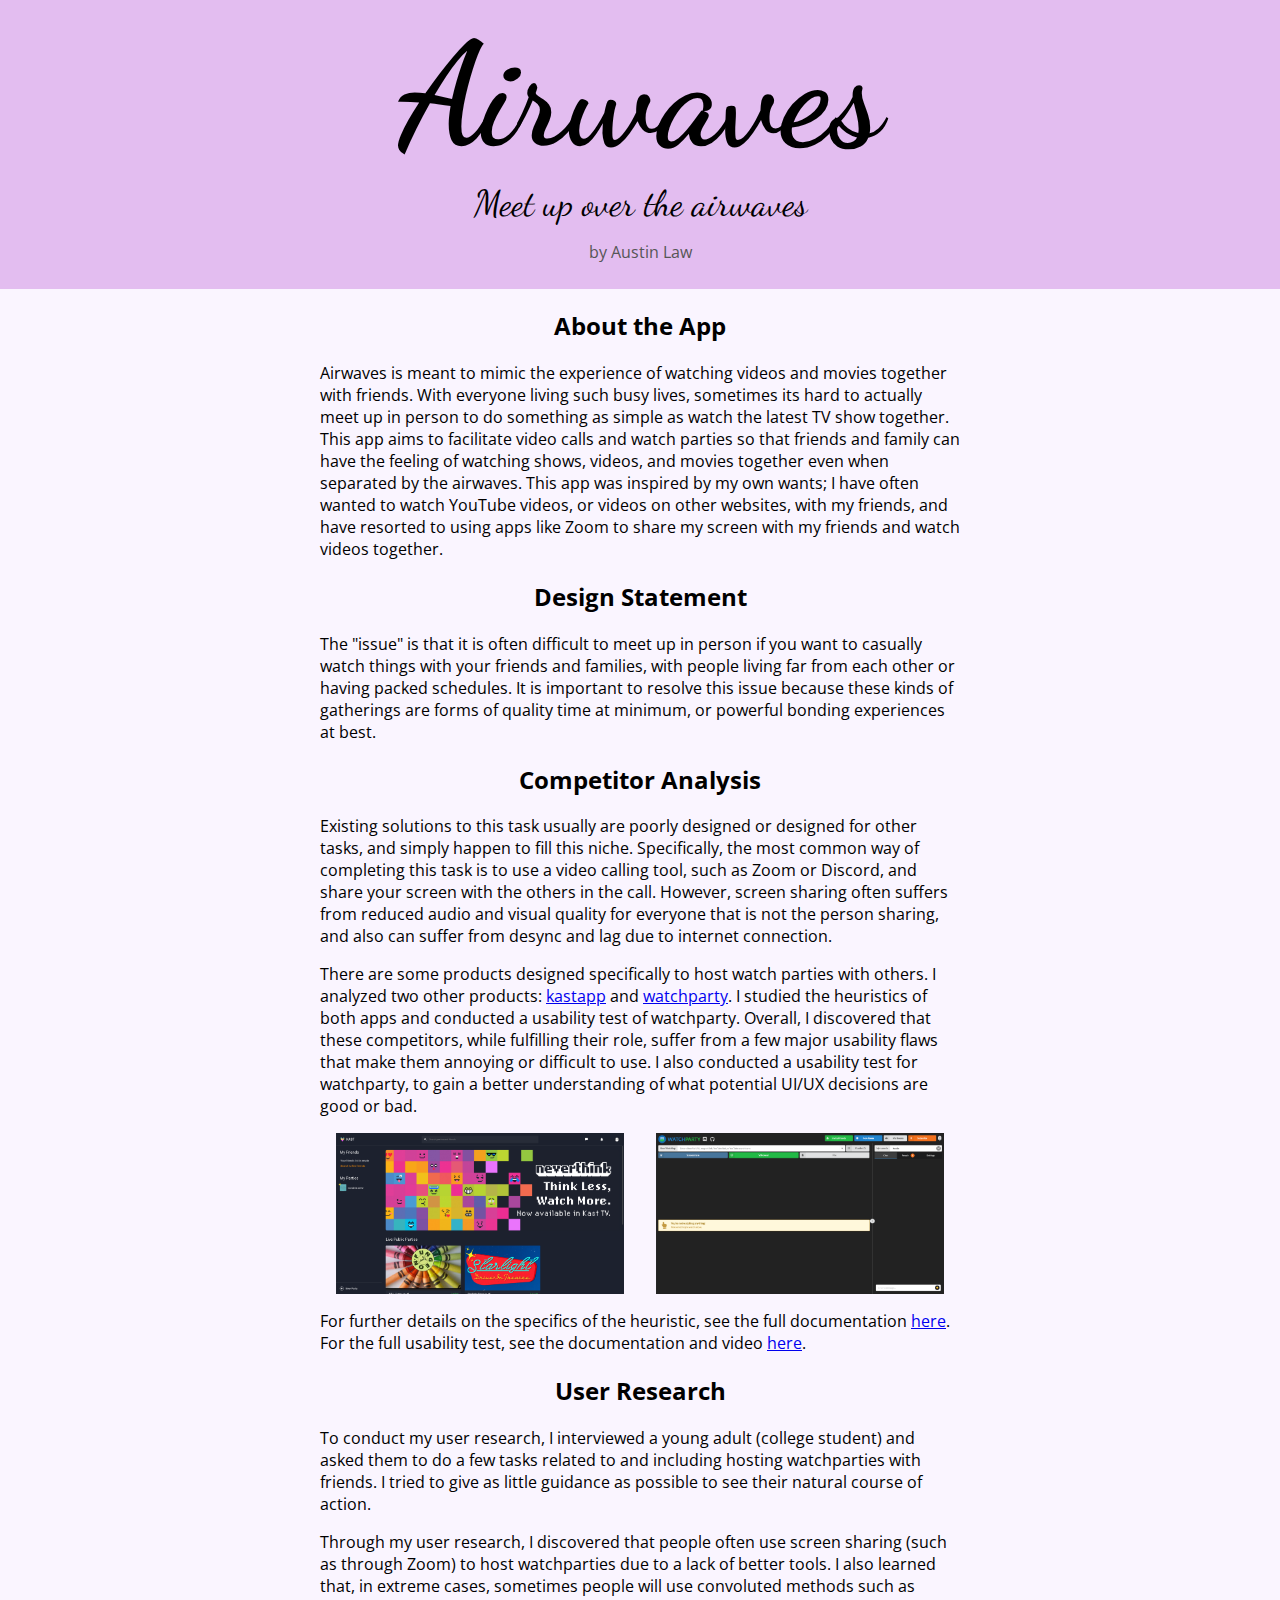
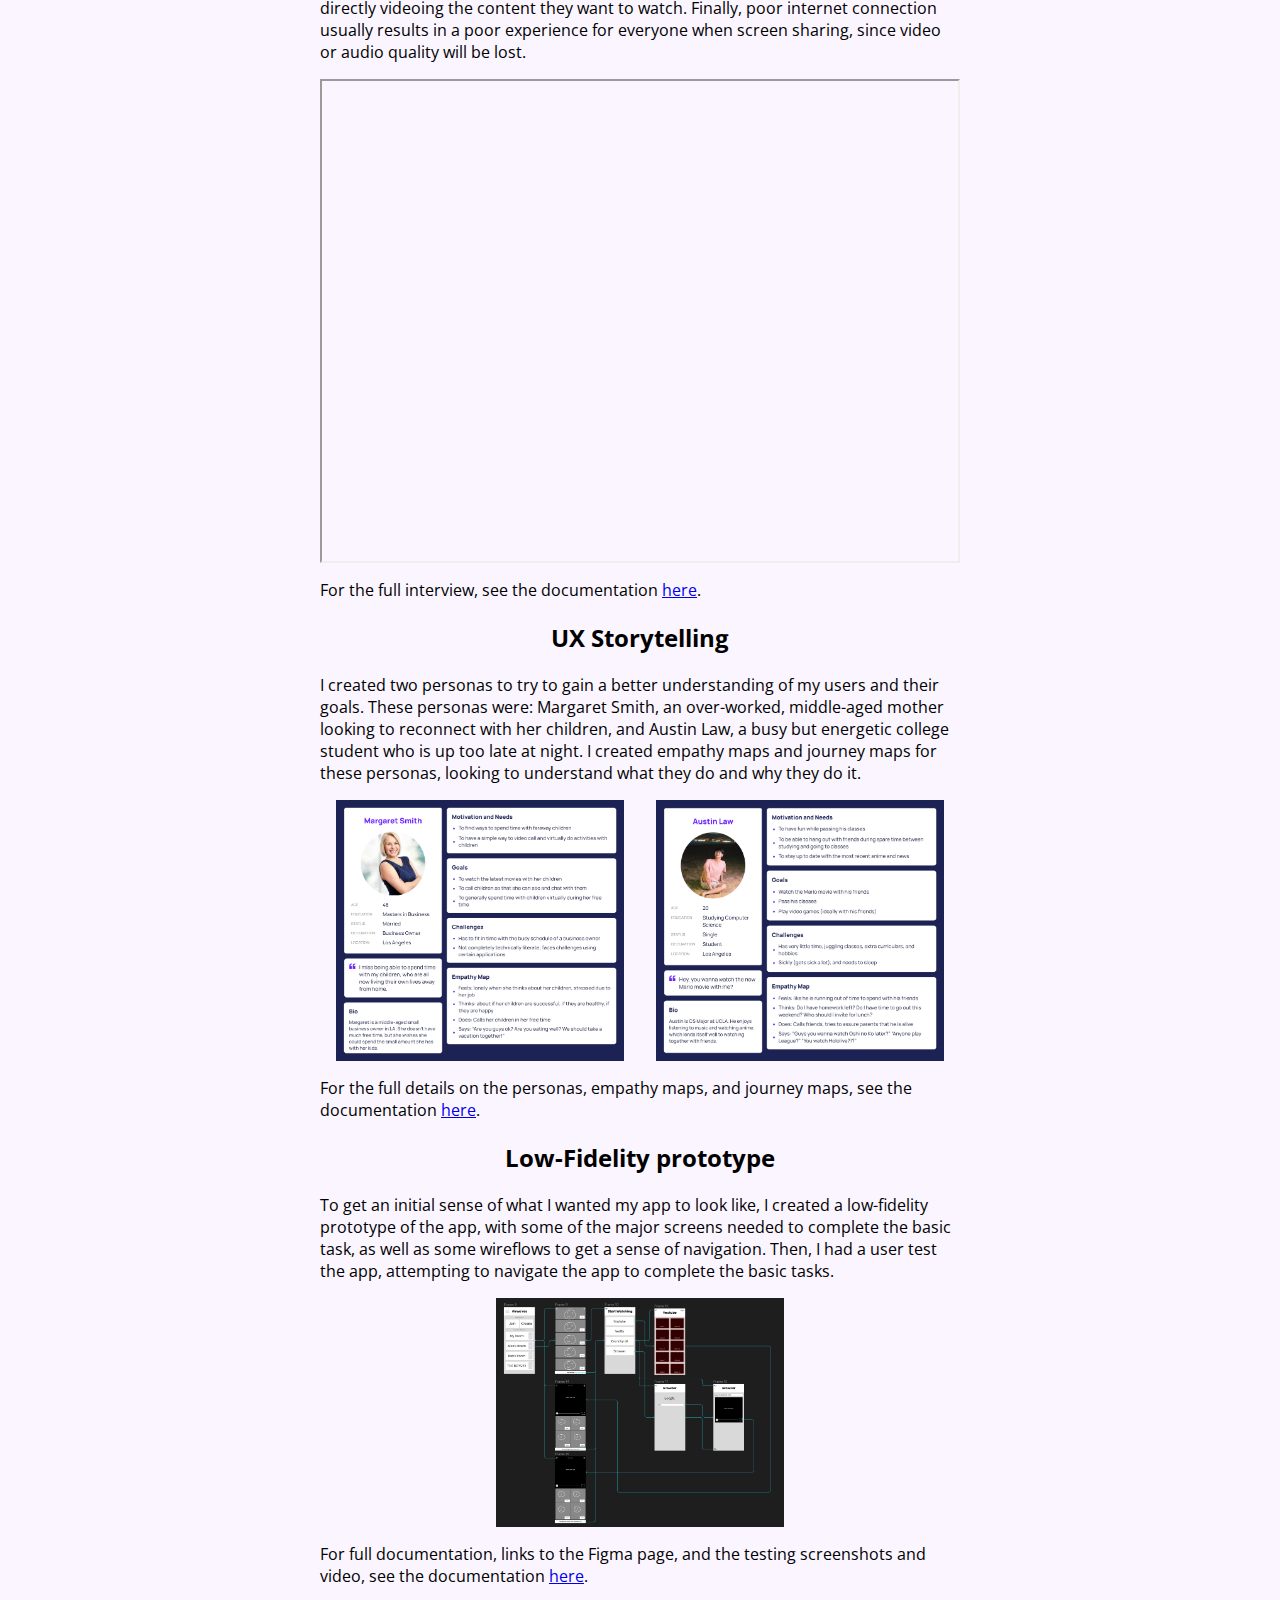
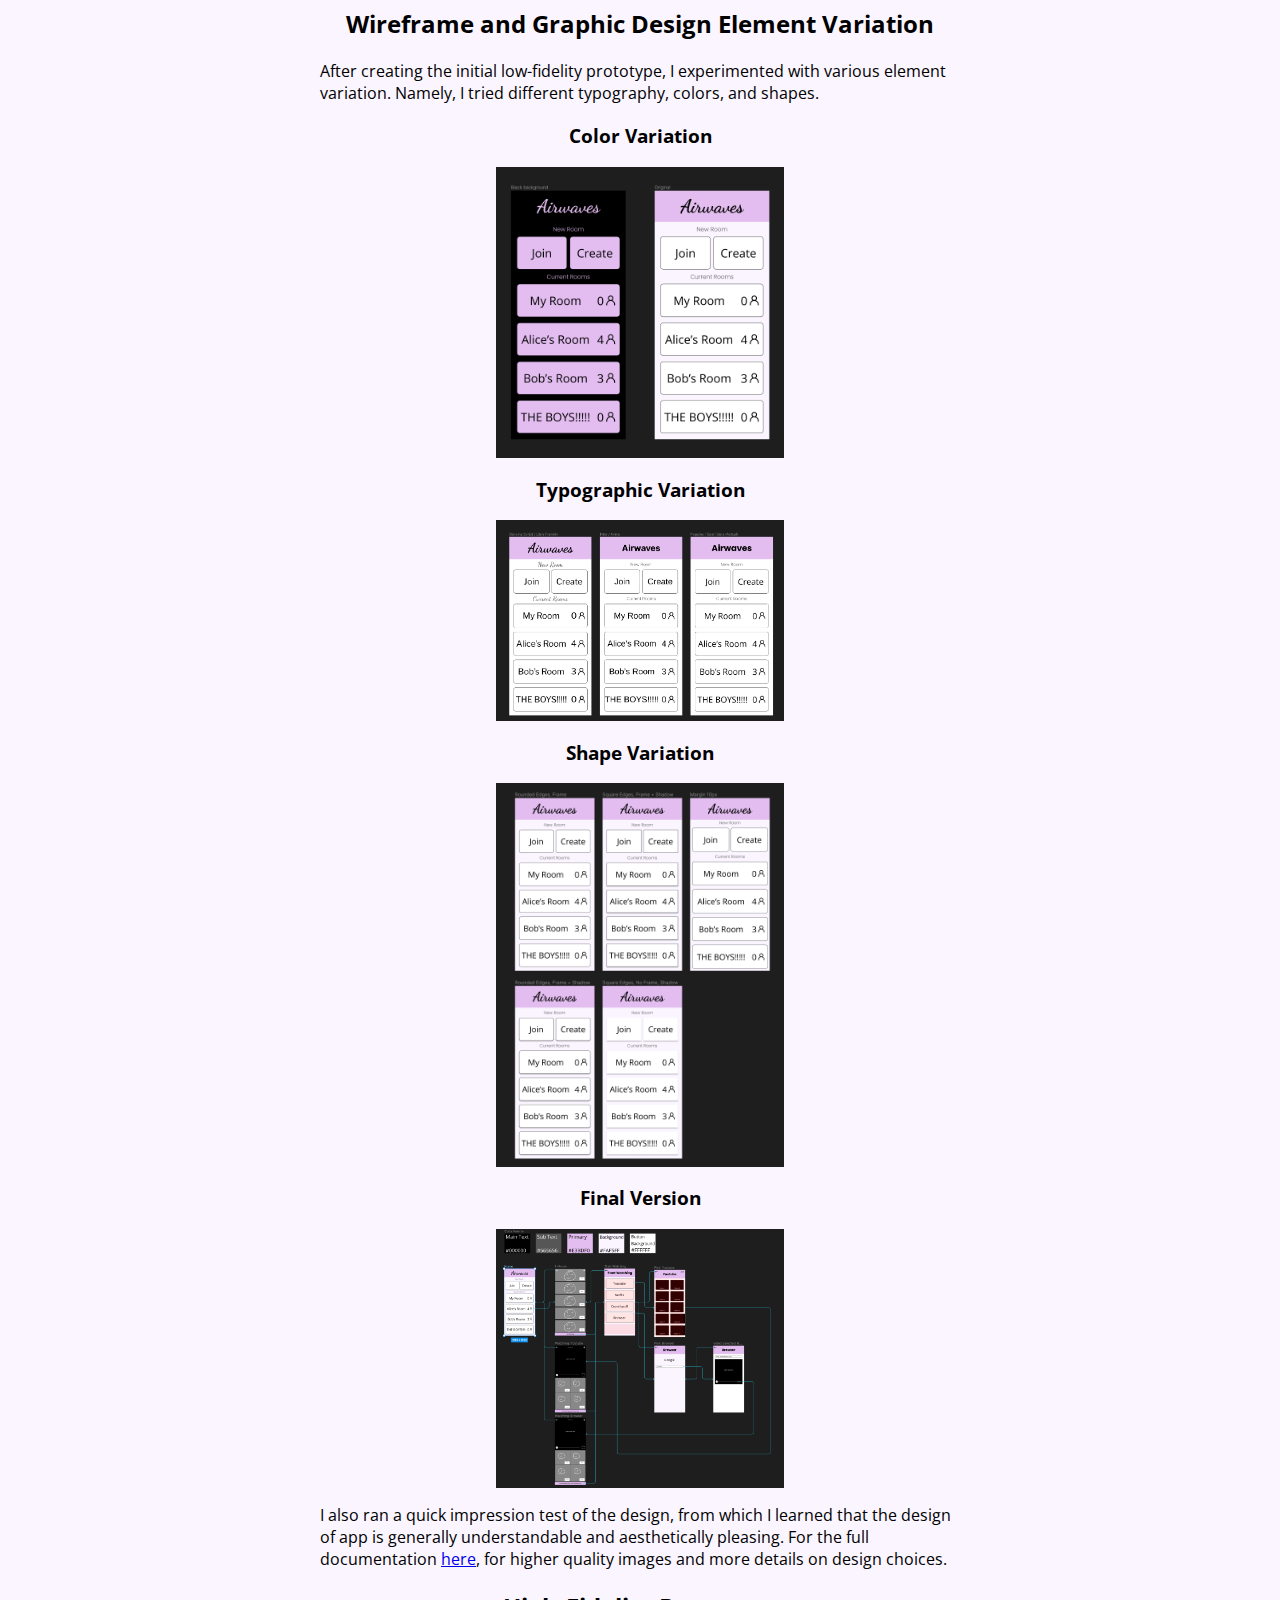
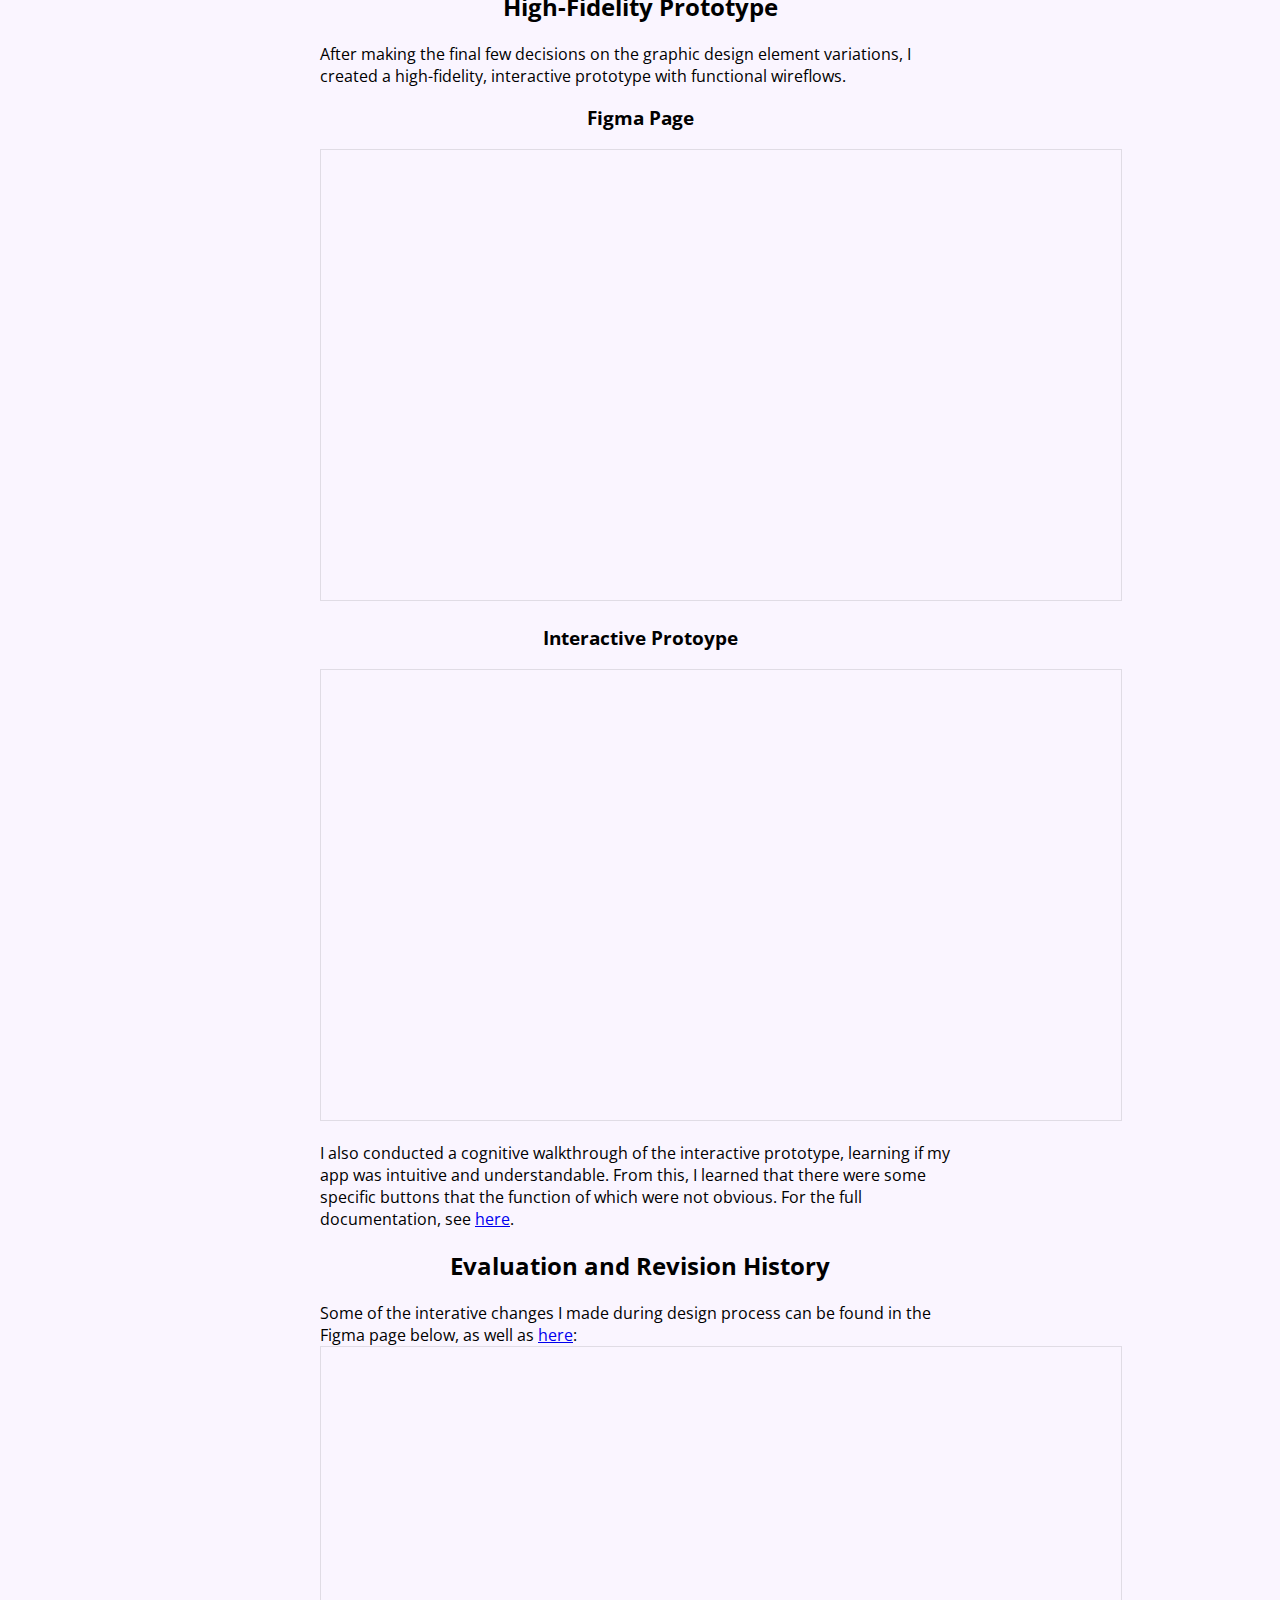
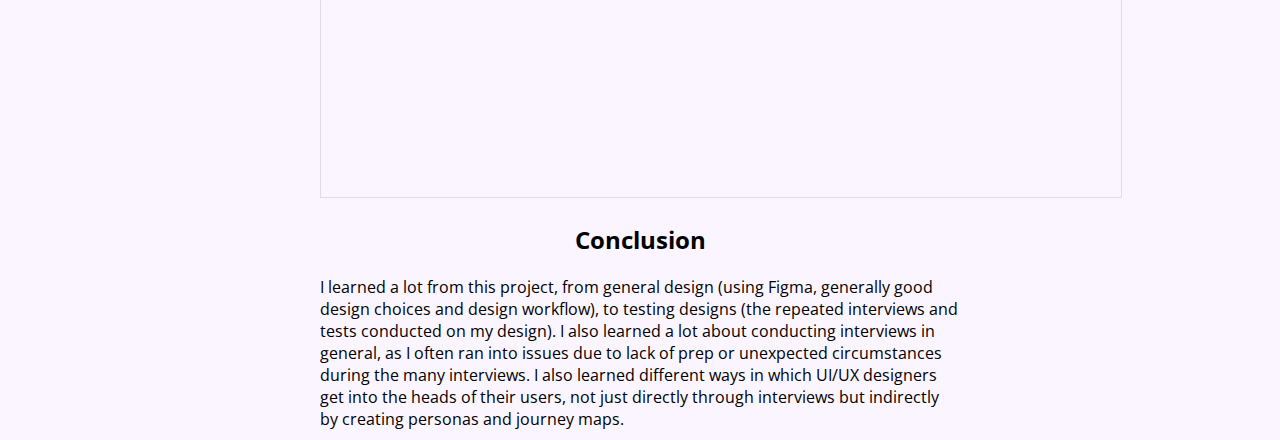
==== index.html @ 7b82be84 "adds index file to home dir" ====
<!DOCTYPE html>
<html>
    <head>
        <style>
            @import url('https://fonts.googleapis.com/css2?family=Dancing+Script&family=Open+Sans&display=swap');
        </style>
        <link rel="stylesheet" href="./styles.css"/>
    </head>

    <title>
        Airwaves
    </title>

    <body>
        <div class="header">
            <h1>Airwaves</h1>
            <p class="subtitle">Meet up over the airwaves</p>
            <p class="author">by Austin Law</p> 
        </div>

        <div class="container">
            <div class="main-content">
                <!-- About -->
                <h2>About the App</h2>
                Airwaves is meant to mimic the experience of watching videos and movies together with friends. With everyone living such busy lives, sometimes its hard to actually meet up in person to do something as simple as watch the latest TV show together. This app aims to facilitate video calls and watch parties so that friends and family can have the feeling of watching shows, videos, and movies together even when separated by the airwaves. This app was inspired by my own wants; I have often wanted to watch YouTube videos, or videos on other websites, with my friends, and have resorted to using apps like Zoom to share my screen with my friends and watch videos together.
                
                <!-- Design Statement -->
                <h2> Design Statement </h2>
                The "issue" is that it is often difficult to meet up in person if you want to casually watch things with your friends and families, with people living far from each other or having packed schedules. It is important to resolve this issue because these kinds of gatherings are forms of quality time at minimum, or powerful bonding experiences at best.
                
                <!-- Competitor analysis [assignment01 & 02] -->
                <h2>Competitor Analysis</h2>
                <p>
                    Existing solutions to this task usually are poorly designed or designed for other tasks, and simply happen to fill this niche. Specifically, the most common way of completing this task is to use a video calling tool, such as Zoom or Discord, and share your screen with the others in the call. However, screen sharing often suffers from reduced audio and visual quality for everyone that is not the person sharing, and also can suffer from desync and lag due to internet connection.
                </p>
                <p>
                    There are some products designed specifically to host watch parties with others. I analyzed two other products: <a href="https://www.kastapp.co">kastapp</a> and <a href="https://www.watchparty.me">watchparty</a>. I studied the heuristics of both apps and conducted a usability test of watchparty. Overall, I discovered that these competitors, while fulfilling their role, suffer from a few major usability flaws that make them annoying or difficult to use. I also conducted a usability test for watchparty, to gain a better understanding of what potential UI/UX decisions are good or bad.
                </p>
                <div class="image">
                    <img src="./ASSIGNMENT01/img/kast/kasthome.png" alt="kastapp home page">
                    <img src="./ASSIGNMENT01/img/watchparty/watchpartydefault.png" alt="watchparty default page">
                </div>
                <p>
                    For further details on the specifics of the heuristic, see the full documentation <a href="https://github.com/AustinLaw8/DH110-Spring23/tree/main/ASSIGNMENT01">here</a>. For the full usability test, see the documentation and video <a href="https://github.com/AustinLaw8/DH110-Spring23/tree/main/ASSIGNMENT02">here</a>.
                </p>
                
                <!-- User research [contextual inquiry, assignment03] -->
                <h2>User Research</h2>
                <p>
                    To conduct my user research, I interviewed a young adult (college student) and asked them to do a few tasks related to and including hosting watchparties with friends. I tried to give as little guidance as possible to see their natural course of action.
                </p>
                <p>
                    Through my user research, I discovered that people often use screen sharing (such as through Zoom) to host watchparties due to a lack of better tools. I also learned that, in extreme cases, sometimes people will use convoluted methods such as directly videoing the content they want to watch. Finally, poor internet connection usually results in a poor experience for everyone when screen sharing, since video or audio quality will be lost.
                </p>
                <div class="image">
                    <iframe src="https://drive.google.com/file/d/1uPipNLyhCEoSCgH6i-R-K7STpqZzj1Kh/preview" width="640" height="480" allow="autoplay"></iframe>
                </div>
                <p>
                    For the full interview, see the documentation <a href="https://github.com/AustinLaw8/DH110-Spring23/tree/main/ASSIGNMENT03">here</a>.
                </p>
                
                <!-- UX storytelling [persona+scenario, assignment04] -->
                <h2>UX Storytelling</h2>
                <p>
                    I created two personas to try to gain a better understanding of my users and their goals. These personas were: Margaret Smith, an over-worked, middle-aged mother looking to reconnect with her children, and Austin Law, a busy but energetic college student who is up too late at night. I created empathy maps and journey maps for these personas, looking to understand what they do and why they do it.
                </p>
                <div class="image">
                    <img src="./ASSIGNMENT04/img/margaret_smith.png" alt="Margaret Smith persona">
                    <img src="./ASSIGNMENT04/img/austin_law_ux_persona.png" alt="Austin Law person">
                </div>
                <p>
                    For the full details on the personas, empathy maps, and journey maps, see the documentation <a href="https://github.com/AustinLaw8/DH110-Spring23/tree/main/ASSIGNMENT04">here</a>.
                </p>

                <!-- Low-fidelity prototype [assignment05]</h2> -->
                <h2>Low-Fidelity prototype</h2>
                <p>
                    To get an initial sense of what I wanted my app to look like, I created a low-fidelity prototype of the app, with some of the major screens needed to complete the basic task, as well as some wireflows to get a sense of navigation. Then, I had a user test the app, attempting to navigate the app to complete the basic tasks.
                </p>
                <div class="image">
                    <img src="./ASSIGNMENT05/img/figma_wireframe.png" alt="Initial wireframe">
                </div>
                <p>
                    For full documentation, links to the Figma page, and the testing screenshots and video, see the documentation <a href="https://github.com/AustinLaw8/DH110-Spring23/tree/main/ASSIGNMENT05">here</a>.
                </p>
                
                <!-- Wireframe and graphic design element variation [assignment05] -->
                <!-- I think this and lo-fi protoype are flipped -->
                <h2>Wireframe and Graphic Design Element Variation</h2>
                <p>
                    After creating the initial low-fidelity prototype, I experimented with various element variation. Namely, I tried different typography, colors, and shapes.
                </p>
                <h3>Color Variation</h3>
                <div class="image">
                    <img src="./ASSIGNMENT06/img/color_var.png" alt="Color Variation">
                </div>
                <h3>Typographic Variation</h3>
                <div class="image">
                    <img src="./ASSIGNMENT06/img/typographic_var.png" alt="Typographic Variation">
                </div>
                <h3>Shape Variation</h3>
                <div class="image">
                    <img src="./ASSIGNMENT06/img/shape_var.png" alt="Shape Variation">
                </div>
                <h3>Final Version</h3>
                <div class="image">
                    <img src="./ASSIGNMENT06/img/wireflow.png" alt="Final Wireflow">
                </div>
                <p>
                    I also ran a quick impression test of the design, from which I learned that the design of app is generally understandable and aesthetically pleasing.
                    For the full documentation <a href="https://github.com/AustinLaw8/DH110-Spring23/tree/main/ASSIGNMENT06">here</a>, for higher quality images and more details on design choices.
                </p>
                
                <!-- High-fidelity prototype (functional/interactive prototype, assignment07) -->
                <h2>High-Fidelity Prototype</h2>
                <p>
                    After making the final few decisions on the graphic design element variations, I created a high-fidelity, interactive prototype with functional wireflows.
                </p>
                <h3>Figma Page</h3>
                <iframe style="border: 1px solid rgba(0, 0, 0, 0.1);" width="800" height="450" src="https://www.figma.com/embed?embed_host=share&url=https%3A%2F%2Fwww.figma.com%2Ffile%2FTRpSUOUu8gyGXevypSxyMN%2FInterface-Design%3Ftype%3Ddesign%26node-id%3D123%253A90%26t%3DUa7RdNEmFFs1Vz5d-1" allowfullscreen></iframe>
                <h3>Interactive Protoype</h3>
                <iframe style="border: 1px solid rgba(0, 0, 0, 0.1);" width="800" height="450" src="https://www.figma.com/embed?embed_host=share&url=https%3A%2F%2Fwww.figma.com%2Fproto%2FTRpSUOUu8gyGXevypSxyMN%2FInterface-Design%3Ftype%3Ddesign%26node-id%3D123-299%26scaling%3Dscale-down%26page-id%3D123%253A90%26starting-point-node-id%3D123%253A299" allowfullscreen></iframe>
                <p>
                    I also conducted a cognitive walkthrough of the interactive prototype, learning if my app was intuitive and understandable. From this, I learned that there were some specific buttons that the function of which were not obvious.
                    For the full documentation, see <a href="https://github.com/AustinLaw8/DH110-Spring23/tree/main/ASSIGNMENT07">here</a>.
                </p>

                <!-- Evaluation and Revision History -->
                <h2>Evaluation and Revision History</h2>
                Some of the interative changes I made during design process can be found in the Figma page below, as well as <a href="https://github.com/AustinLaw8/DH110-Spring23/blob/main/ASSIGNMENT07/README.md#past-versions-and-changes">here</a>:
                <iframe style="border: 1px solid rgba(0, 0, 0, 0.1);" width="800" height="450" src="https://www.figma.com/embed?embed_host=share&url=https%3A%2F%2Fwww.figma.com%2Ffile%2FTRpSUOUu8gyGXevypSxyMN%2FInterface-Design%3Ftype%3Ddesign%26node-id%3D174%253A218%26t%3DVhVRKweg1C7OK0WD-1" allowfullscreen></iframe>
                
                <!-- <h2>Pitch video</h2> -->

                <!-- Conclusion -->
                <h2>Conclusion</h2>
                I learned a lot from this project, from general design (using Figma, generally good design choices and design workflow), to testing designs (the repeated interviews and tests conducted on my design). I also learned a lot about conducting interviews in general, as I often ran into issues due to lack of prep or unexpected circumstances during the many interviews. I also learned different ways in which UI/UX designers get into the heads of their users, not just directly through interviews but indirectly by creating personas and journey maps.
            </div>
        </div>
    </body>
</html>
---- styles.css ----
@font-face {
    font-family: 'Open Sans', sans-serif;
    font-family: 'Dancing Script', cursive;
    src: url('https://fonts.googleapis.com/css2?family=Dancing+Script&family=Open+Sans&display=swap');
}

/**
 * Primary color: #e3bdf0
 * Background color: #faf5ff
 * Subtext: #565656
 */

body {
    margin: 0;
    margin-bottom: 10px;
    font-family: 'Open Sans', sans-serif;
    background-color: #faf5ff;
}

.header {
    background-color: #e3bdf0;
    padding: 10px;
    text-align: center;

    > h1 {
        font-size: 144px;
        font-family: 'Dancing Script', cursive;
        margin: 0;
    }

    > .subtitle {
        font-size: 36px;
        margin: 0;
        font-family: 'Dancing Script', cursive;
    }

    > .author {
        color: #565656;
    }
}

.container {
    display: grid;
    grid-template-columns: [space1] 25% [main] 50% [space2] 25%;

    
    > .main-content {
        grid-column-start: main;
        grid-column-end: space2;

        .image {
            display: flex;

            > img {
                display: block;
                width: 45%;
                margin-left: auto;
                margin-right: auto;
            }

            > iframe {
                display: block;
                margin-left: auto;
                margin-right: auto;
            }
        }

        > h2, h3 {
            text-align: center;
        }
    }
}
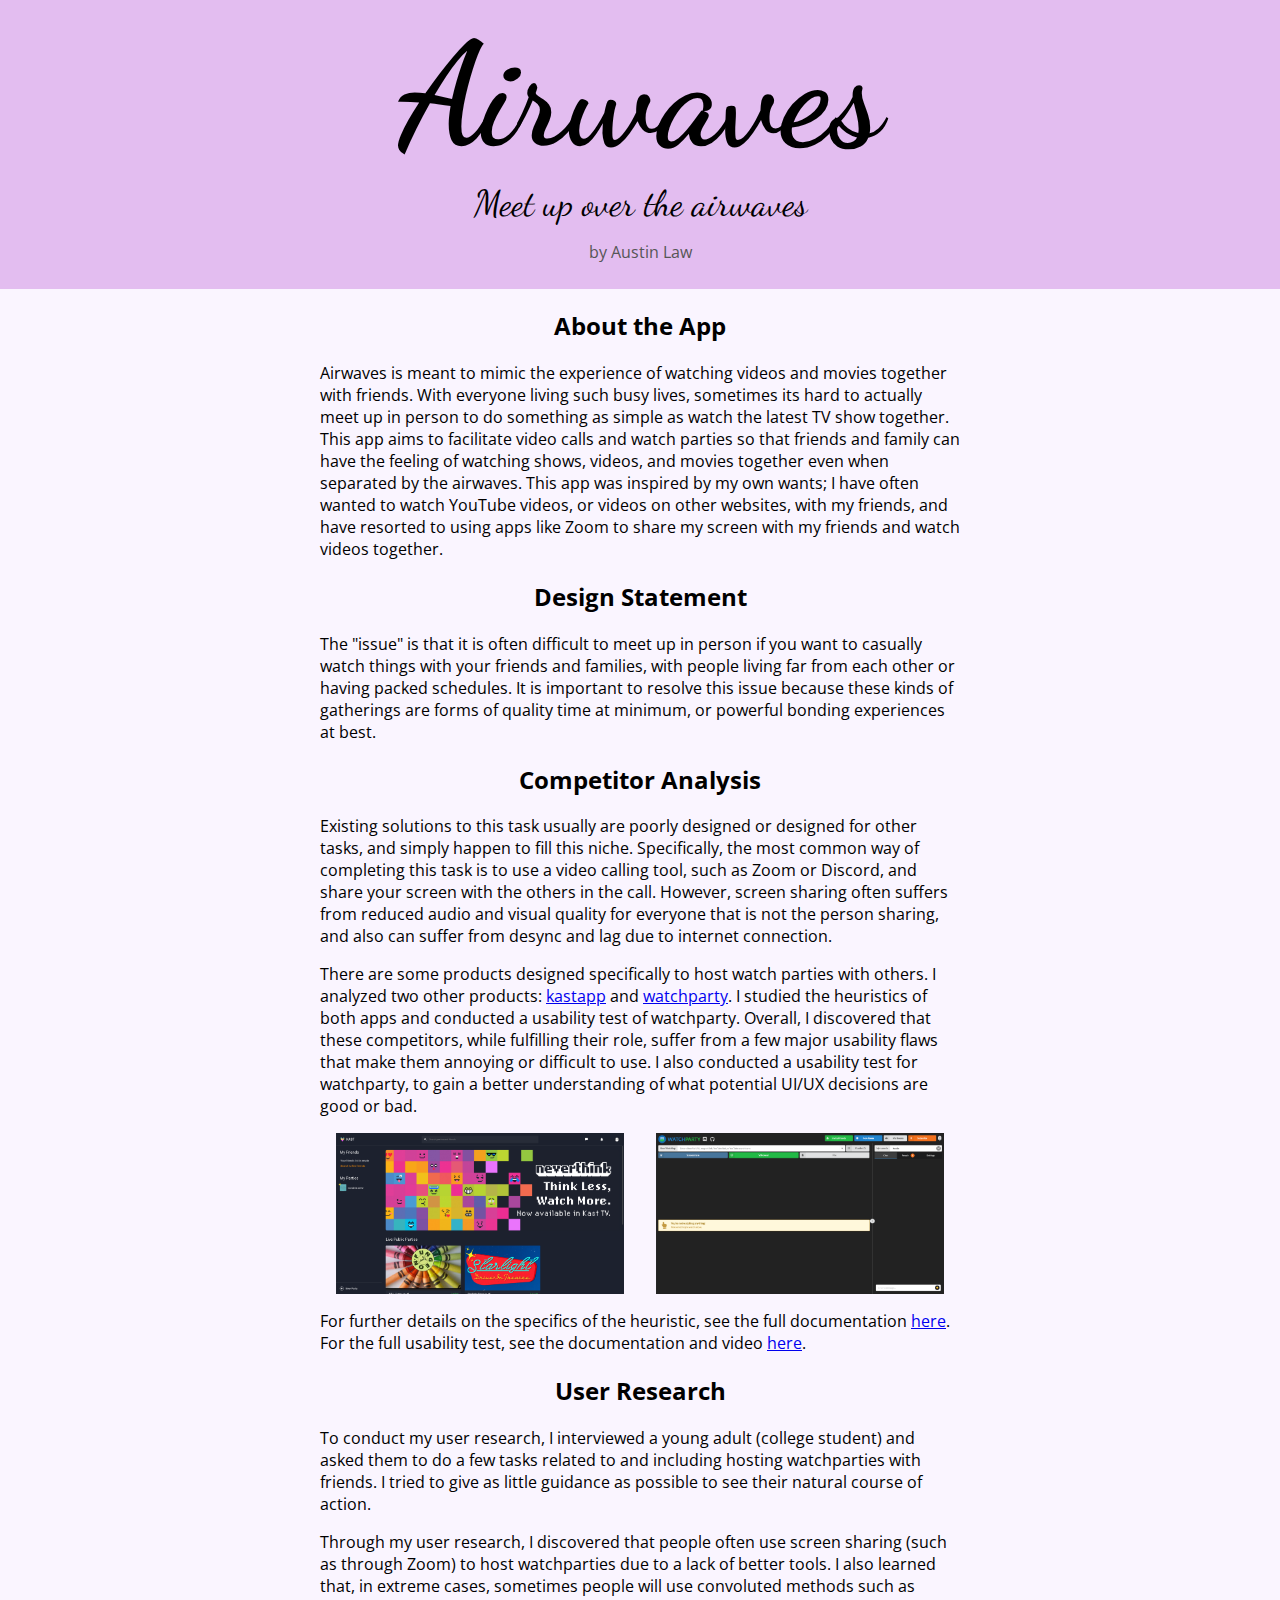
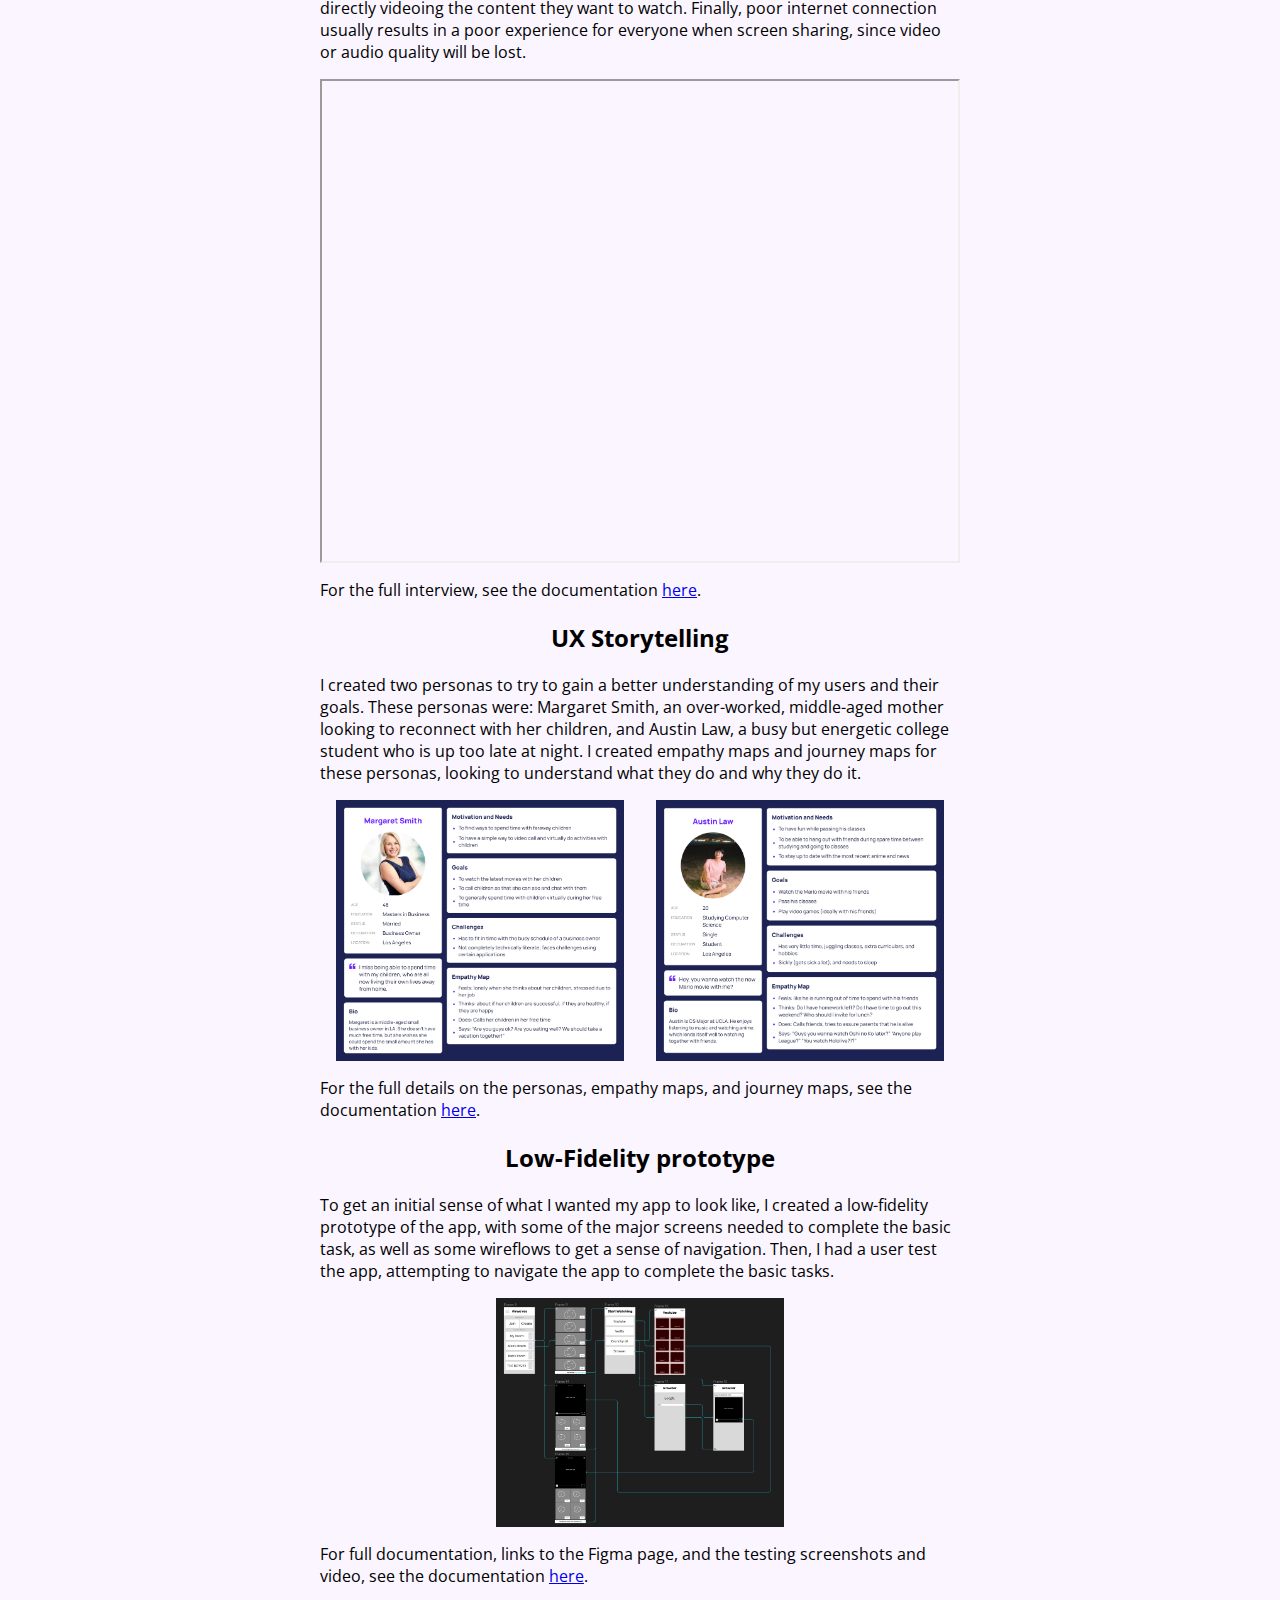
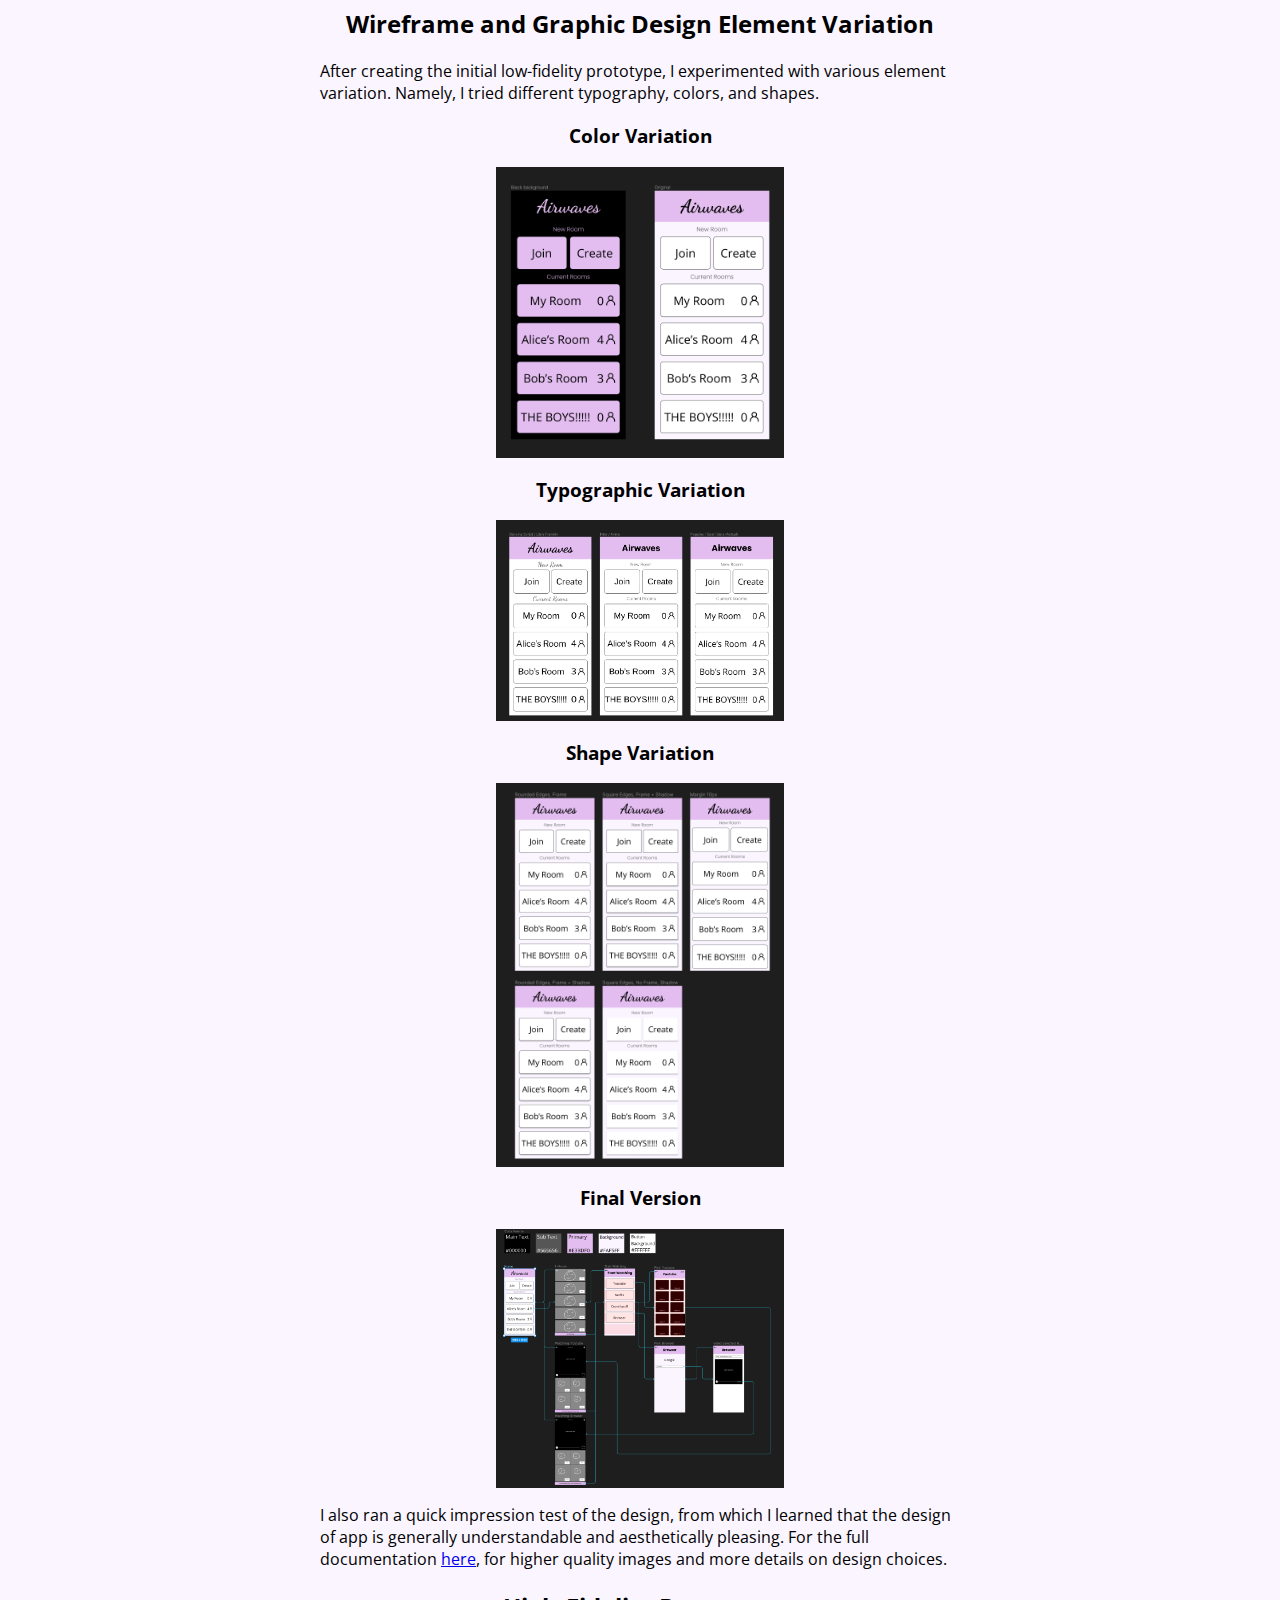
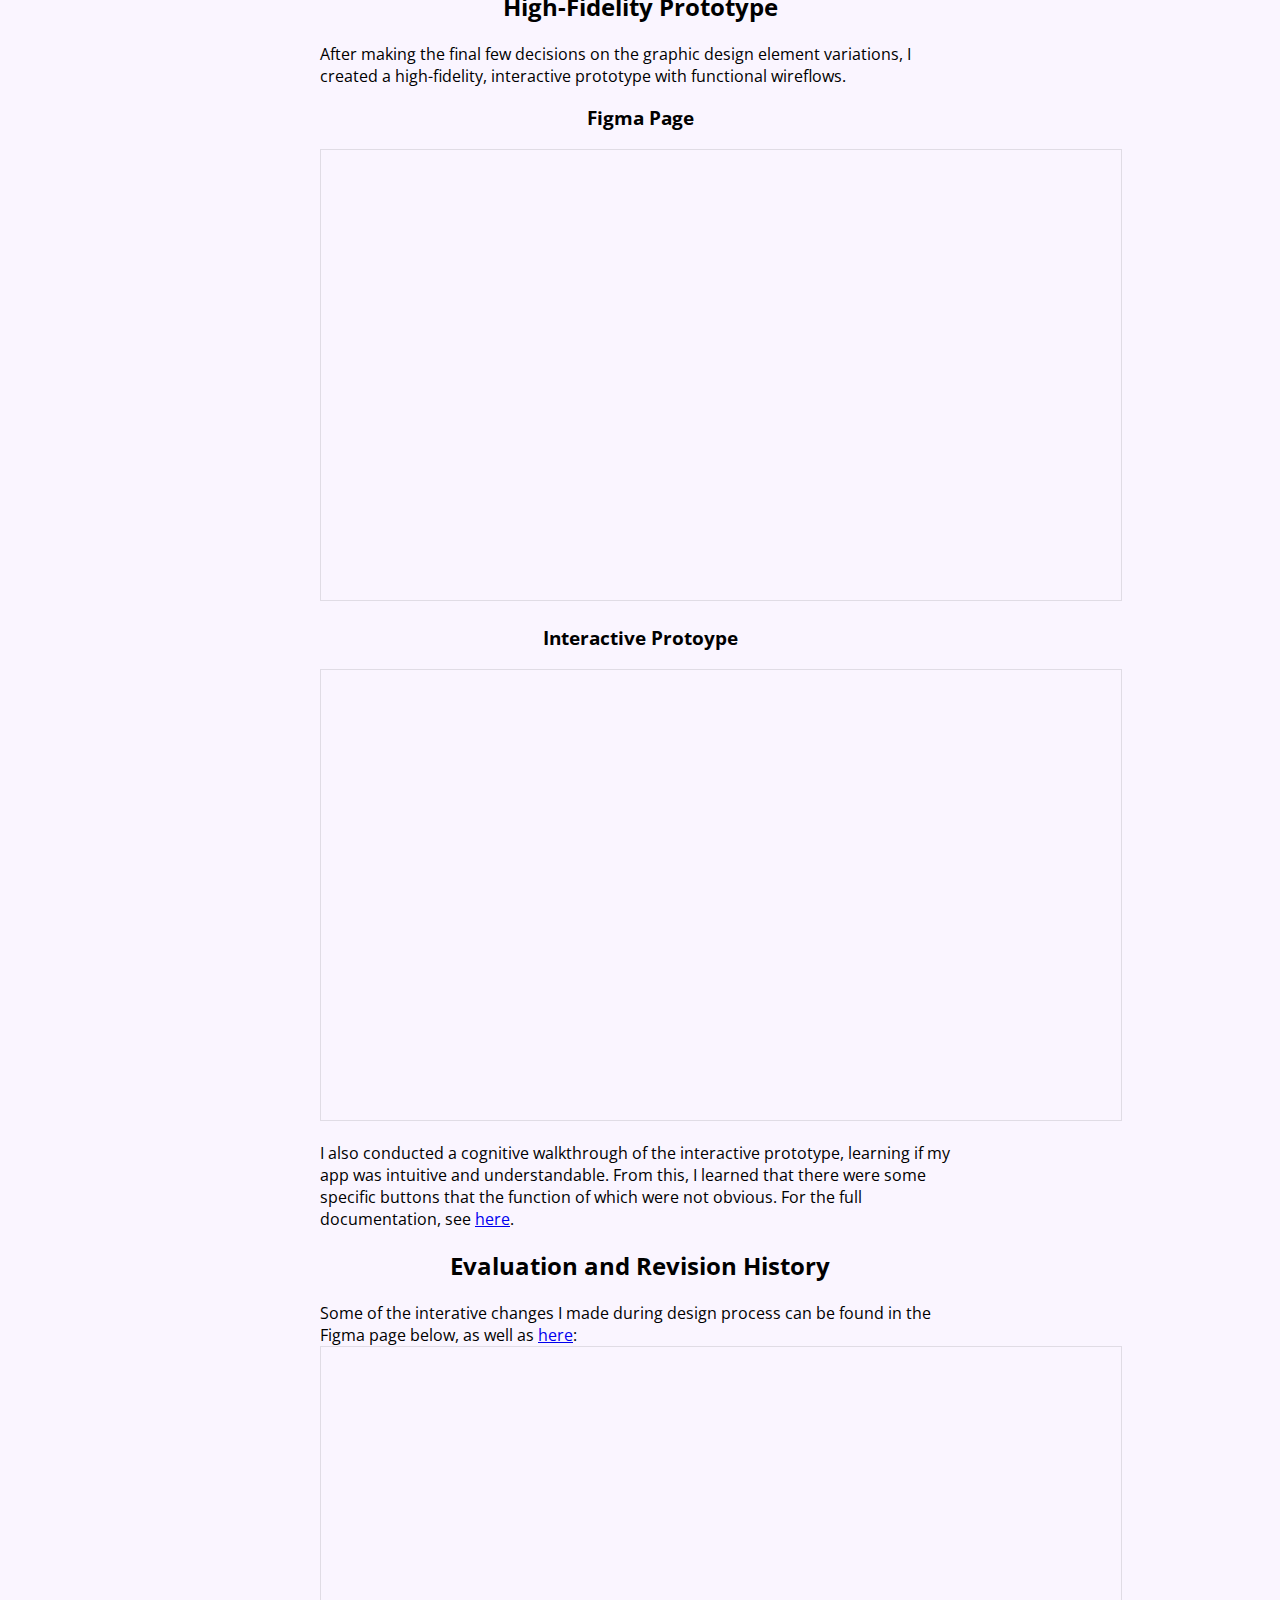
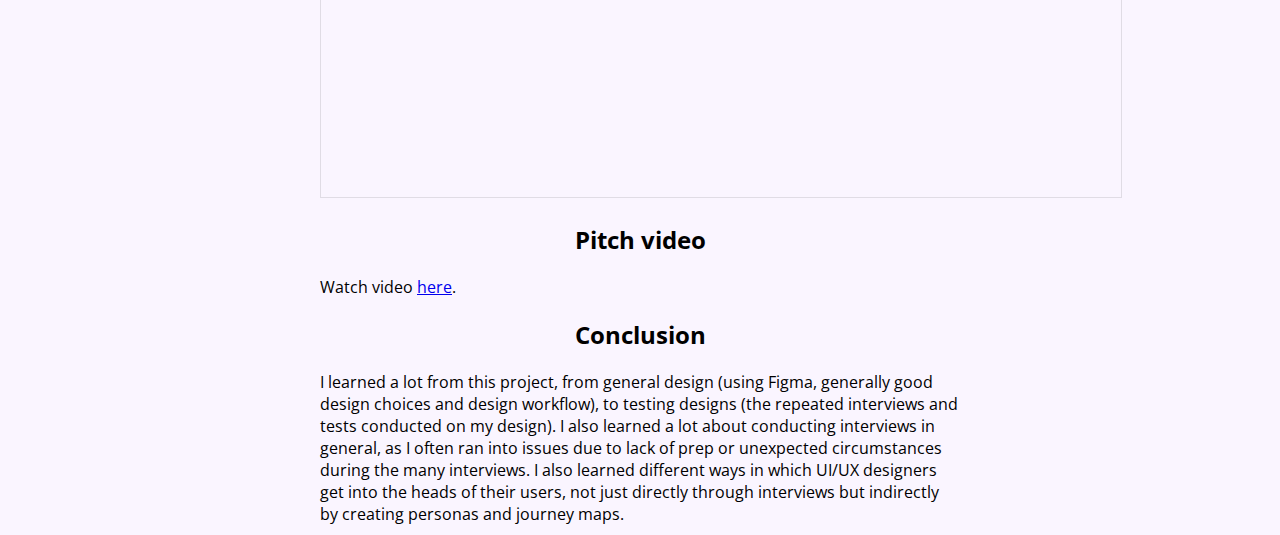
==== commit 487d0975: "fixes pitch video issue" ====
--- a/index.html
+++ b/index.html
@@ -130,7 +130,10 @@
                 Some of the interative changes I made during design process can be found in the Figma page below, as well as <a href="https://github.com/AustinLaw8/DH110-Spring23/blob/main/ASSIGNMENT07/README.md#past-versions-and-changes">here</a>:
                 <iframe style="border: 1px solid rgba(0, 0, 0, 0.1);" width="800" height="450" src="https://www.figma.com/embed?embed_host=share&url=https%3A%2F%2Fwww.figma.com%2Ffile%2FTRpSUOUu8gyGXevypSxyMN%2FInterface-Design%3Ftype%3Ddesign%26node-id%3D174%253A218%26t%3DVhVRKweg1C7OK0WD-1" allowfullscreen></iframe>
                 
-                <!-- <h2>Pitch video</h2> -->
+                <h2>Pitch video</h2>
+                <p>
+                  Watch video <a href="https://drive.google.com/file/d/1NuYJShaVZcQcER9OFjNUARn35UTzZ_xr/view?usp=sharing">here</a>.
+                </p>
 
                 <!-- Conclusion -->
                 <h2>Conclusion</h2>
